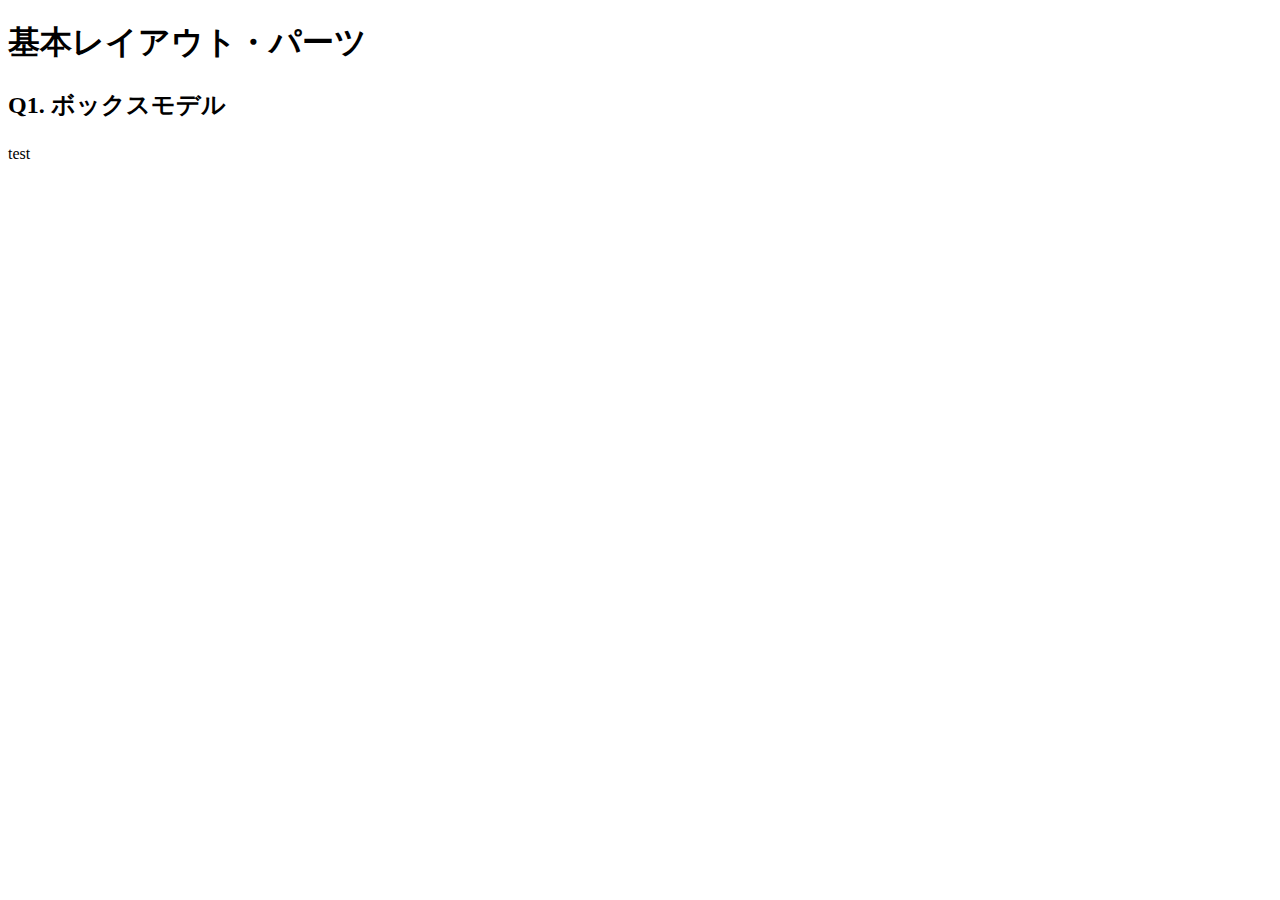
==== layout-parts/q1/index.html @ 773e6ba9 "テスト" ====
<!DOCTYPE html>
<html>
<head>
    <meta charset="utf-8">
    <meta http-equiv="X-UA-Compatible" content="IE=edge">
    <meta name="viewport" content="width=device-width, initial-scale=1.0, maximum-scale=1.0, user-scalable=no">
    <meta name="format-detection" content="telephone=no">
    <title>基本レイアウト・パーツ</title>
    <link rel="stylesheet" href="http://gizumo-inc.github.io/sample/front-lesson/layout-parts/assets/css/reset.css">
    <link rel="stylesheet" href="http://gizumo-inc.github.io/sample/front-lesson/layout-parts/assets/css/base.css">
    <link rel="stylesheet" href="../assets/css/base.css">
    <link rel="stylesheet" href="css/style.css">
</head>
<body>

<div class="wrapper">
    <h1 class="title">基本レイアウト・パーツ</h1>

    <div class="box">
        <h2 class="headline">
            <p class="headline__txt">Q1. ボックスモデル</p>
        </h2>
        <!--
        githubのボックスモデルについての説明は読みましたか。読んでない場合は先に読んでください。
        https://github.com/gizumo-inc/front-lesson/wiki/%E5%9F%BA%E6%9C%AC%E3%83%AC%E3%82%A4%E3%82%A2%E3%82%A6%E3%83%88%E3%83%BB%E3%83%91%E3%83%BC%E3%83%84

        この問題はmarginとpaddingとborderをうまく使ってボックスを配置する問題です。
        レイアウトとしては、1つの大きなボックスの中に3つのボックスが横並びになっていて、さらにその3つのボックスの中にそれぞれ1つずつボックスが入っている形になっています。
        3つのボックスはfloatで横並びにしているので、clearfixでの解除も忘れないようにしてください。

        ■この問題で使う大事なプロパティ
        ・margin
        ・padding
        ・border
        ・float
        -->
        <!-- 回答はここに書いてね -->
test
        <!-- 回答はここに書いてね -->
    </div>
</div>

</body>
</html>
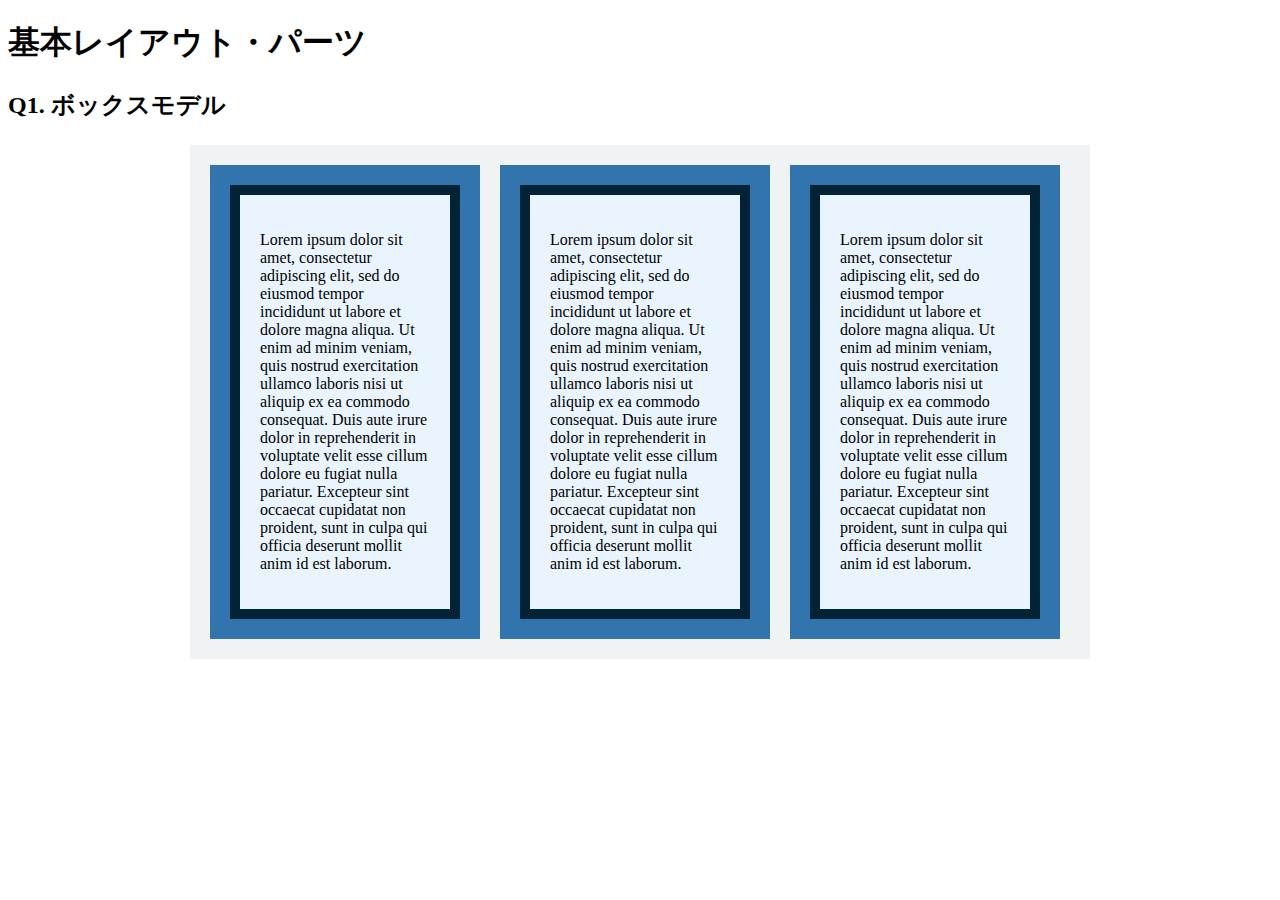
==== commit 914c00ae: "レイアウト・パーツ　Q１" ====
--- a/layout-parts/q1/index.html
+++ b/layout-parts/q1/index.html
@@ -13,13 +13,16 @@
 </head>
 <body>
 
-<div class="wrapper">
-    <h1 class="title">基本レイアウト・パーツ</h1>
+  <div class="wrapper">
+      <h1 class="title">基本レイアウト・パーツ</h1>
 
-    <div class="box">
-        <h2 class="headline">
-            <p class="headline__txt">Q1. ボックスモデル</p>
-        </h2>
+      <div class="box">
+          <h2 class="headline">
+              <p class="headline__txt">Q1. ボックスモデル</p>
+          </h2>
+      </div>
+  </div>
+
         <!--
         githubのボックスモデルについての説明は読みましたか。読んでない場合は先に読んでください。
         https://github.com/gizumo-inc/front-lesson/wiki/%E5%9F%BA%E6%9C%AC%E3%83%AC%E3%82%A4%E3%82%A2%E3%82%A6%E3%83%88%E3%83%BB%E3%83%91%E3%83%BC%E3%83%84
@@ -35,10 +38,24 @@
         ・float
         -->
         <!-- 回答はここに書いてね -->
-test
+        <div class="subwrapper clearfix">
+          <div class="square">
+            <div class="contentbox">
+              <p>Lorem ipsum dolor sit amet, consectetur adipiscing elit, sed do eiusmod tempor incididunt ut labore et dolore magna aliqua. Ut enim ad minim veniam, quis nostrud exercitation ullamco laboris nisi ut aliquip ex ea commodo consequat. Duis aute irure dolor in reprehenderit in voluptate velit esse cillum dolore eu fugiat nulla pariatur. Excepteur sint occaecat cupidatat non proident, sunt in culpa qui officia deserunt mollit anim id est laborum.</p>
+            </div>
+          </div>
+          <div class="square">
+            <div class="contentbox">
+              <p>Lorem ipsum dolor sit amet, consectetur adipiscing elit, sed do eiusmod tempor incididunt ut labore et dolore magna aliqua. Ut enim ad minim veniam, quis nostrud exercitation ullamco laboris nisi ut aliquip ex ea commodo consequat. Duis aute irure dolor in reprehenderit in voluptate velit esse cillum dolore eu fugiat nulla pariatur. Excepteur sint occaecat cupidatat non proident, sunt in culpa qui officia deserunt mollit anim id est laborum.</p>
+            </div>
+          </div>
+          <div class="square">
+            <div class="contentbox">
+              <p>Lorem ipsum dolor sit amet, consectetur adipiscing elit, sed do eiusmod tempor incididunt ut labore et dolore magna aliqua. Ut enim ad minim veniam, quis nostrud exercitation ullamco laboris nisi ut aliquip ex ea commodo consequat. Duis aute irure dolor in reprehenderit in voluptate velit esse cillum dolore eu fugiat nulla pariatur. Excepteur sint occaecat cupidatat non proident, sunt in culpa qui officia deserunt mollit anim id est laborum.</p>
+            </div>
+          </div>
+        </div>
         <!-- 回答はここに書いてね -->
-    </div>
-</div>
 
 </body>
 </html>
--- a/layout-parts/q1/css/style.css
+++ b/layout-parts/q1/css/style.css
@@ -0,0 +1,39 @@
+@charset "UTF-8";
+
+/* 回答はここに書いてね */
+.subwrapper{
+  width: 900px;
+  position: relative;
+  background-color: #eff3f4;
+  margin: 0 auto;
+  box-sizing: border-box;
+  padding: 20px;
+}
+.square{
+  width: 230px;
+  background-color: #3274ae;
+  margin-left: 20px;
+  padding: 20px;
+  float:left;
+}
+.square:first-child{
+  margin: 0;
+}
+.contentbox{
+  width: 230px;
+  border: solid 10px #022336;
+  background-color: #eaf4ff;
+  padding: 20px;
+  box-sizing: border-box;
+  margin: 0 auto;
+}
+.p{
+  font-size: 16px;
+  line-height: 16px;
+}
+.clearfix:after{
+  display: block;
+  clear: both;
+  content:"";
+}
+/* 回答はここに書いてね */
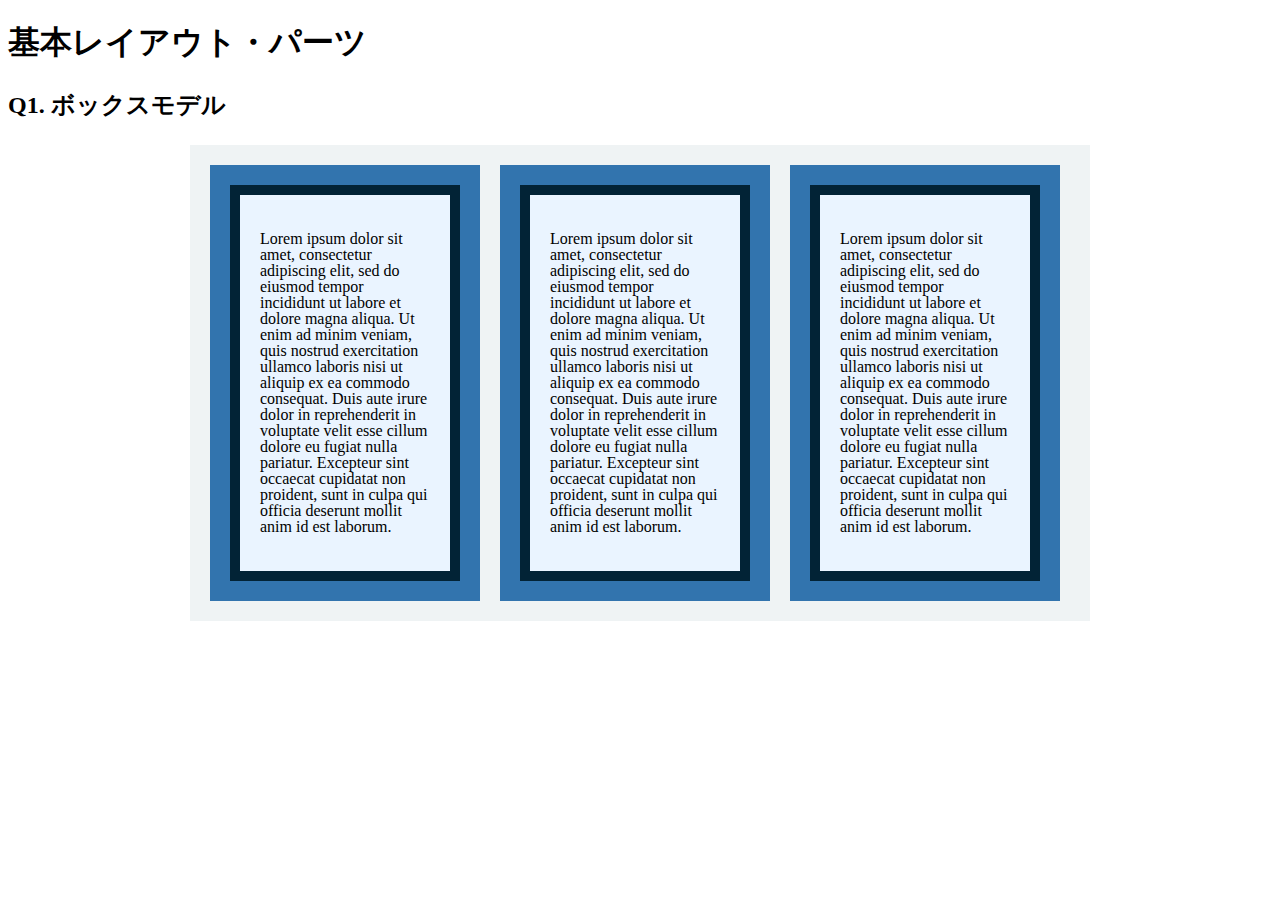
==== commit bdb80de2: "レイアウト・パーツ　修正" ====
--- a/layout-parts/q1/index.html
+++ b/layout-parts/q1/index.html
@@ -41,17 +41,17 @@
         <div class="subwrapper clearfix">
           <div class="square">
             <div class="contentbox">
-              <p>Lorem ipsum dolor sit amet, consectetur adipiscing elit, sed do eiusmod tempor incididunt ut labore et dolore magna aliqua. Ut enim ad minim veniam, quis nostrud exercitation ullamco laboris nisi ut aliquip ex ea commodo consequat. Duis aute irure dolor in reprehenderit in voluptate velit esse cillum dolore eu fugiat nulla pariatur. Excepteur sint occaecat cupidatat non proident, sunt in culpa qui officia deserunt mollit anim id est laborum.</p>
+              <p class="content">Lorem ipsum dolor sit amet, consectetur adipiscing elit, sed do eiusmod tempor incididunt ut labore et dolore magna aliqua. Ut enim ad minim veniam, quis nostrud exercitation ullamco laboris nisi ut aliquip ex ea commodo consequat. Duis aute irure dolor in reprehenderit in voluptate velit esse cillum dolore eu fugiat nulla pariatur. Excepteur sint occaecat cupidatat non proident, sunt in culpa qui officia deserunt mollit anim id est laborum.</p>
             </div>
           </div>
           <div class="square">
             <div class="contentbox">
-              <p>Lorem ipsum dolor sit amet, consectetur adipiscing elit, sed do eiusmod tempor incididunt ut labore et dolore magna aliqua. Ut enim ad minim veniam, quis nostrud exercitation ullamco laboris nisi ut aliquip ex ea commodo consequat. Duis aute irure dolor in reprehenderit in voluptate velit esse cillum dolore eu fugiat nulla pariatur. Excepteur sint occaecat cupidatat non proident, sunt in culpa qui officia deserunt mollit anim id est laborum.</p>
+              <p class="content">Lorem ipsum dolor sit amet, consectetur adipiscing elit, sed do eiusmod tempor incididunt ut labore et dolore magna aliqua. Ut enim ad minim veniam, quis nostrud exercitation ullamco laboris nisi ut aliquip ex ea commodo consequat. Duis aute irure dolor in reprehenderit in voluptate velit esse cillum dolore eu fugiat nulla pariatur. Excepteur sint occaecat cupidatat non proident, sunt in culpa qui officia deserunt mollit anim id est laborum.</p>
             </div>
           </div>
           <div class="square">
             <div class="contentbox">
-              <p>Lorem ipsum dolor sit amet, consectetur adipiscing elit, sed do eiusmod tempor incididunt ut labore et dolore magna aliqua. Ut enim ad minim veniam, quis nostrud exercitation ullamco laboris nisi ut aliquip ex ea commodo consequat. Duis aute irure dolor in reprehenderit in voluptate velit esse cillum dolore eu fugiat nulla pariatur. Excepteur sint occaecat cupidatat non proident, sunt in culpa qui officia deserunt mollit anim id est laborum.</p>
+              <p class="content">Lorem ipsum dolor sit amet, consectetur adipiscing elit, sed do eiusmod tempor incididunt ut labore et dolore magna aliqua. Ut enim ad minim veniam, quis nostrud exercitation ullamco laboris nisi ut aliquip ex ea commodo consequat. Duis aute irure dolor in reprehenderit in voluptate velit esse cillum dolore eu fugiat nulla pariatur. Excepteur sint occaecat cupidatat non proident, sunt in culpa qui officia deserunt mollit anim id est laborum.</p>
             </div>
           </div>
         </div>
--- a/layout-parts/q1/css/style.css
+++ b/layout-parts/q1/css/style.css
@@ -1,7 +1,7 @@
 @charset "UTF-8";
 
 /* 回答はここに書いてね */
-.subwrapper{
+.subwrapper {
   width: 900px;
   position: relative;
   background-color: #eff3f4;
@@ -9,17 +9,17 @@
   box-sizing: border-box;
   padding: 20px;
 }
-.square{
+.square {
   width: 230px;
   background-color: #3274ae;
   margin-left: 20px;
   padding: 20px;
   float:left;
 }
-.square:first-child{
+.square:first-child {
   margin: 0;
 }
-.contentbox{
+.contentbox {
   width: 230px;
   border: solid 10px #022336;
   background-color: #eaf4ff;
@@ -27,11 +27,11 @@
   box-sizing: border-box;
   margin: 0 auto;
 }
-.p{
+.content {
   font-size: 16px;
   line-height: 16px;
 }
-.clearfix:after{
+.clearfix:after {
   display: block;
   clear: both;
   content:"";
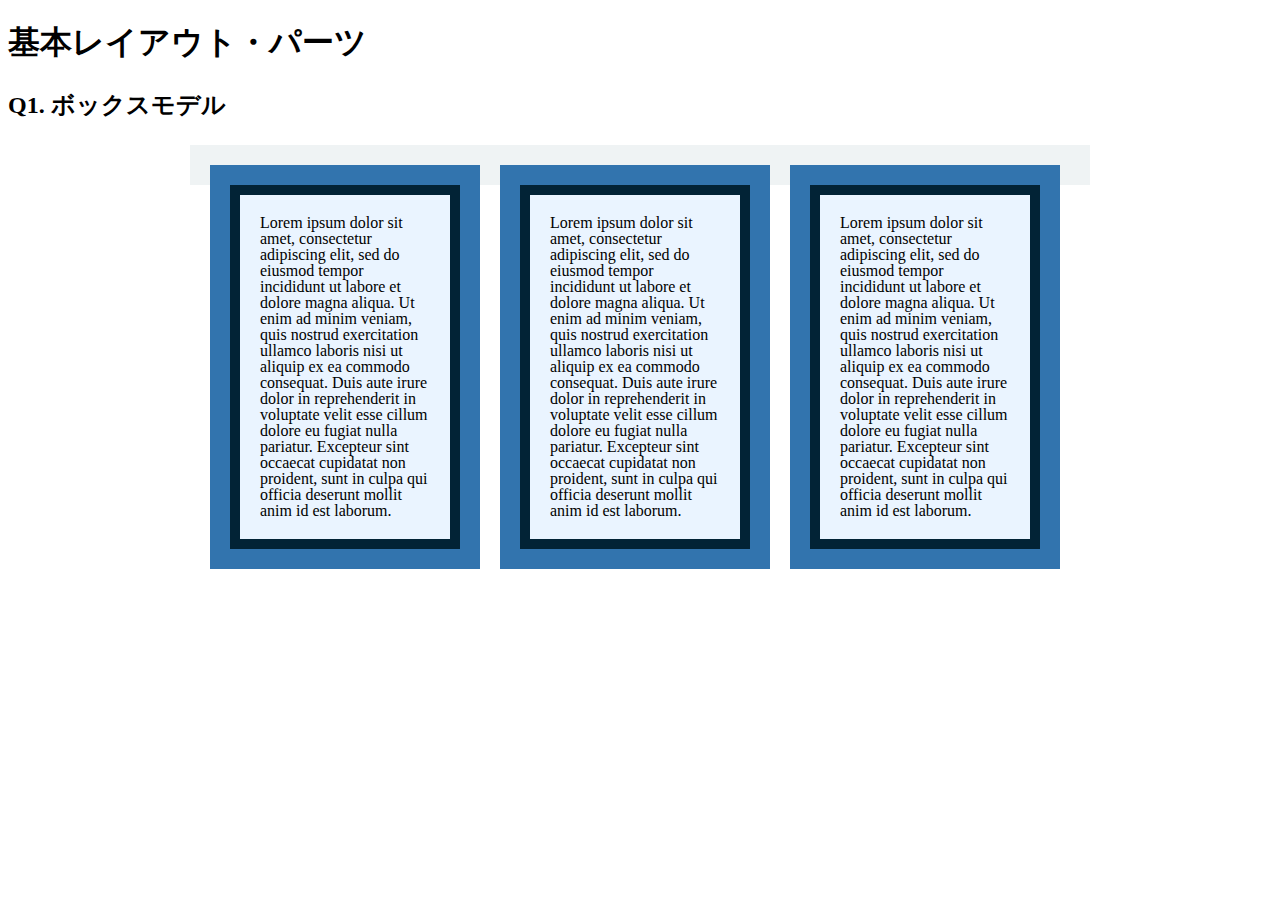
==== commit d9b4c74d: "レイアウト・パーツ　修正版　その２" ====
--- a/layout-parts/q1/index.html
+++ b/layout-parts/q1/index.html
@@ -20,42 +20,34 @@
           <h2 class="headline">
               <p class="headline__txt">Q1. ボックスモデル</p>
           </h2>
-      </div>
-  </div>
+          <!--
+          githubのボックスモデルについての説明は読みましたか。読んでない場合は先に読んでください。
+          https://github.com/gizumo-inc/front-lesson/wiki/%E5%9F%BA%E6%9C%AC%E3%83%AC%E3%82%A4%E3%82%A2%E3%82%A6%E3%83%88%E3%83%BB%E3%83%91%E3%83%BC%E3%83%84
 
-        <!--
-        githubのボックスモデルについての説明は読みましたか。読んでない場合は先に読んでください。
-        https://github.com/gizumo-inc/front-lesson/wiki/%E5%9F%BA%E6%9C%AC%E3%83%AC%E3%82%A4%E3%82%A2%E3%82%A6%E3%83%88%E3%83%BB%E3%83%91%E3%83%BC%E3%83%84
+          この問題はmarginとpaddingとborderをうまく使ってボックスを配置する問題です。
+          レイアウトとしては、1つの大きなボックスの中に3つのボックスが横並びになっていて、さらにその3つのボックスの中にそれぞれ1つずつボックスが入っている形になっています。
+          3つのボックスはfloatで横並びにしているので、clearfixでの解除も忘れないようにしてください。
 
-        この問題はmarginとpaddingとborderをうまく使ってボックスを配置する問題です。
-        レイアウトとしては、1つの大きなボックスの中に3つのボックスが横並びになっていて、さらにその3つのボックスの中にそれぞれ1つずつボックスが入っている形になっています。
-        3つのボックスはfloatで横並びにしているので、clearfixでの解除も忘れないようにしてください。
-
-        ■この問題で使う大事なプロパティ
+          ■この問題で使う大事なプロパティ
         ・margin
         ・padding
         ・border
         ・float
-        -->
+         -->
+         <!-- 回答はここに書いてね -->
+         <div class="contentbox clearfix">
+           <div class="content__inner">
+             <p class="content">Lorem ipsum dolor sit amet, consectetur adipiscing elit, sed do eiusmod tempor incididunt ut labore et dolore magna aliqua. Ut enim ad minim veniam, quis nostrud exercitation ullamco laboris nisi ut aliquip ex ea commodo consequat. Duis aute irure dolor in reprehenderit in voluptate velit esse cillum dolore eu fugiat nulla pariatur. Excepteur sint occaecat cupidatat non proident, sunt in culpa qui officia deserunt mollit anim id est laborum.</p>
+           </div>
+           <div class="content__inner">
+             <p class="content">Lorem ipsum dolor sit amet, consectetur adipiscing elit, sed do eiusmod tempor incididunt ut labore et dolore magna aliqua. Ut enim ad minim veniam, quis nostrud exercitation ullamco laboris nisi ut aliquip ex ea commodo consequat. Duis aute irure dolor in reprehenderit in voluptate velit esse cillum dolore eu fugiat nulla pariatur. Excepteur sint occaecat cupidatat non proident, sunt in culpa qui officia deserunt mollit anim id est laborum.</p>
+           </div>
+           <div class="content__inner">
+             <p class="content">Lorem ipsum dolor sit amet, consectetur adipiscing elit, sed do eiusmod tempor incididunt ut labore et dolore magna aliqua. Ut enim ad minim veniam, quis nostrud exercitation ullamco laboris nisi ut aliquip ex ea commodo consequat. Duis aute irure dolor in reprehenderit in voluptate velit esse cillum dolore eu fugiat nulla pariatur. Excepteur sint occaecat cupidatat non proident, sunt in culpa qui officia deserunt mollit anim id est laborum.</p>
+           </div>
+         </div>
         <!-- 回答はここに書いてね -->
-        <div class="subwrapper clearfix">
-          <div class="square">
-            <div class="contentbox">
-              <p class="content">Lorem ipsum dolor sit amet, consectetur adipiscing elit, sed do eiusmod tempor incididunt ut labore et dolore magna aliqua. Ut enim ad minim veniam, quis nostrud exercitation ullamco laboris nisi ut aliquip ex ea commodo consequat. Duis aute irure dolor in reprehenderit in voluptate velit esse cillum dolore eu fugiat nulla pariatur. Excepteur sint occaecat cupidatat non proident, sunt in culpa qui officia deserunt mollit anim id est laborum.</p>
-            </div>
-          </div>
-          <div class="square">
-            <div class="contentbox">
-              <p class="content">Lorem ipsum dolor sit amet, consectetur adipiscing elit, sed do eiusmod tempor incididunt ut labore et dolore magna aliqua. Ut enim ad minim veniam, quis nostrud exercitation ullamco laboris nisi ut aliquip ex ea commodo consequat. Duis aute irure dolor in reprehenderit in voluptate velit esse cillum dolore eu fugiat nulla pariatur. Excepteur sint occaecat cupidatat non proident, sunt in culpa qui officia deserunt mollit anim id est laborum.</p>
-            </div>
-          </div>
-          <div class="square">
-            <div class="contentbox">
-              <p class="content">Lorem ipsum dolor sit amet, consectetur adipiscing elit, sed do eiusmod tempor incididunt ut labore et dolore magna aliqua. Ut enim ad minim veniam, quis nostrud exercitation ullamco laboris nisi ut aliquip ex ea commodo consequat. Duis aute irure dolor in reprehenderit in voluptate velit esse cillum dolore eu fugiat nulla pariatur. Excepteur sint occaecat cupidatat non proident, sunt in culpa qui officia deserunt mollit anim id est laborum.</p>
-            </div>
-          </div>
-        </div>
-        <!-- 回答はここに書いてね -->
-
+      </div>
+  </div>
 </body>
 </html>
--- a/layout-parts/q1/css/style.css
+++ b/layout-parts/q1/css/style.css
@@ -1,7 +1,7 @@
 @charset "UTF-8";
 
 /* 回答はここに書いてね */
-.subwrapper {
+.contentbox {
   width: 900px;
   position: relative;
   background-color: #eff3f4;
@@ -9,31 +9,28 @@
   box-sizing: border-box;
   padding: 20px;
 }
-.square {
+.content__inner {
   width: 230px;
+  float: left;
   background-color: #3274ae;
+  padding: 20px;
+}
+.content__inner:not(:first-child) {
   margin-left: 20px;
+}
+.content {
+  background-color: #eaf4ff;
+  border: 10px solid #022336;
+  font-size: 16px;
+  line-height: 16px;
   padding: 20px;
-  float:left;
-}
-.square:first-child {
-  margin: 0;
-}
-.contentbox {
-  width: 230px;
-  border: solid 10px #022336;
-  background-color: #eaf4ff;
-  padding: 20px;
-  box-sizing: border-box;
   margin: 0 auto;
 }
-.content {
-  font-size: 16px;
-  line-height: 16px;
+.clearfix::before {
+  content: "";
+  display: table !important;
 }
-.clearfix:after {
-  display: block;
+.clearfix::after {
   clear: both;
-  content:"";
 }
 /* 回答はここに書いてね */
